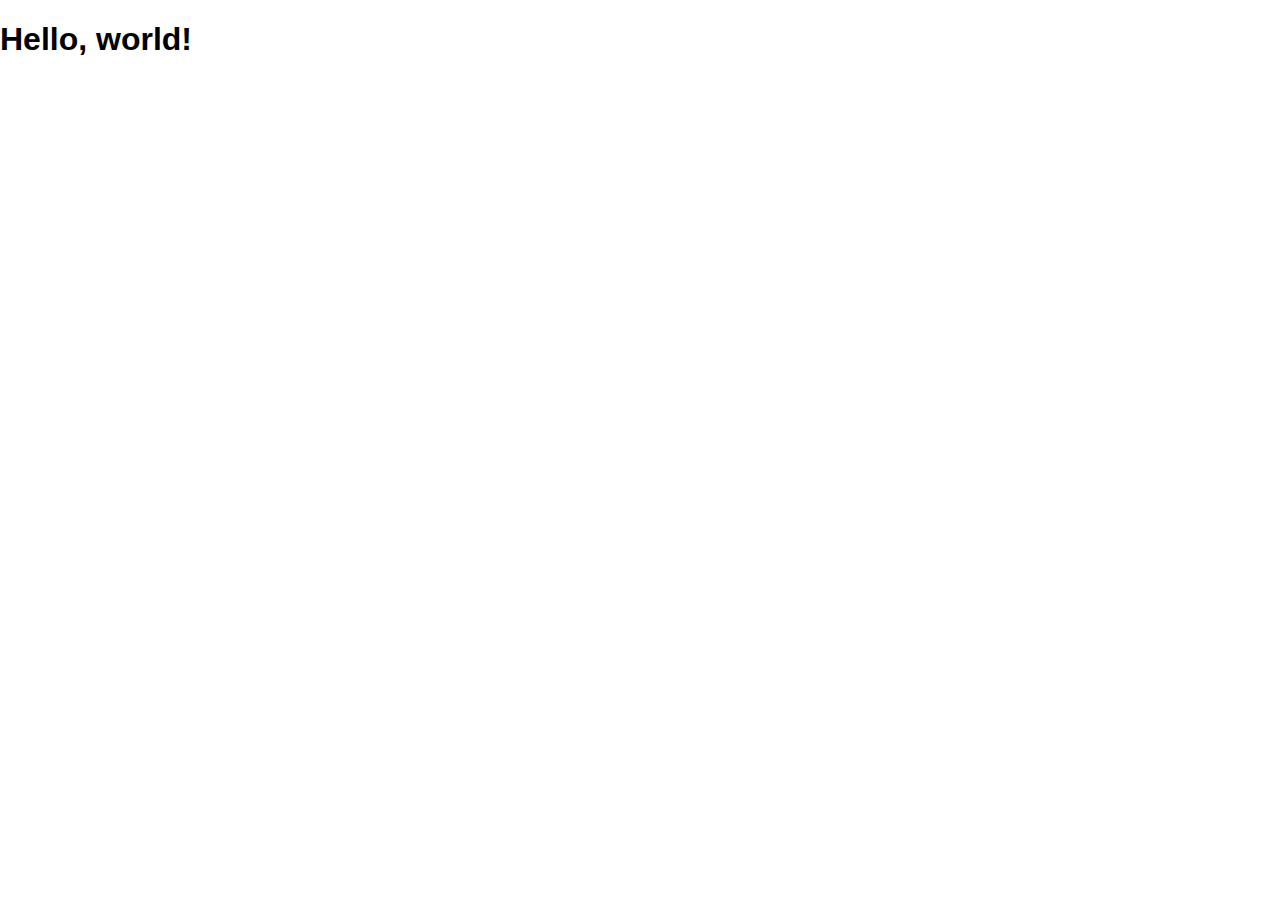
==== src/index.html @ 3189168d "add html and assets file" ====
<!doctype html>
<html lang="en">
  <head>
    <!-- Required meta tags -->
    <meta charset="utf-8">
    <meta name="viewport" content="width=device-width, initial-scale=1">

    <!-- Bootstrap CSS -->
    <link href="https://cdn.jsdelivr.net/npm/bootstrap@5.1.0/dist/css/bootstrap.min.css" rel="stylesheet" integrity="sha384-KyZXEAg3QhqLMpG8r+8fhAXLRk2vvoC2f3B09zVXn8CA5QIVfZOJ3BCsw2P0p/We" crossorigin="anonymous">

    <!-- My CSS -->
    <link rel="stylesheet" href="assets/css/style.css" />

    <title>Hello, world!</title>
  </head>
  <body>
    <h1>Hello, world!</h1>

    <script src="https://cdn.jsdelivr.net/npm/bootstrap@5.1.0/dist/js/bootstrap.bundle.min.js" integrity="sha384-U1DAWAznBHeqEIlVSCgzq+c9gqGAJn5c/t99JyeKa9xxaYpSvHU5awsuZVVFIhvj" crossorigin="anonymous"></script>

</html>
---- src/assets/css/style.css ----
body {
  padding: 0;
  margin: 0;
  font-family: "Proza Libre", sans-serif;
}
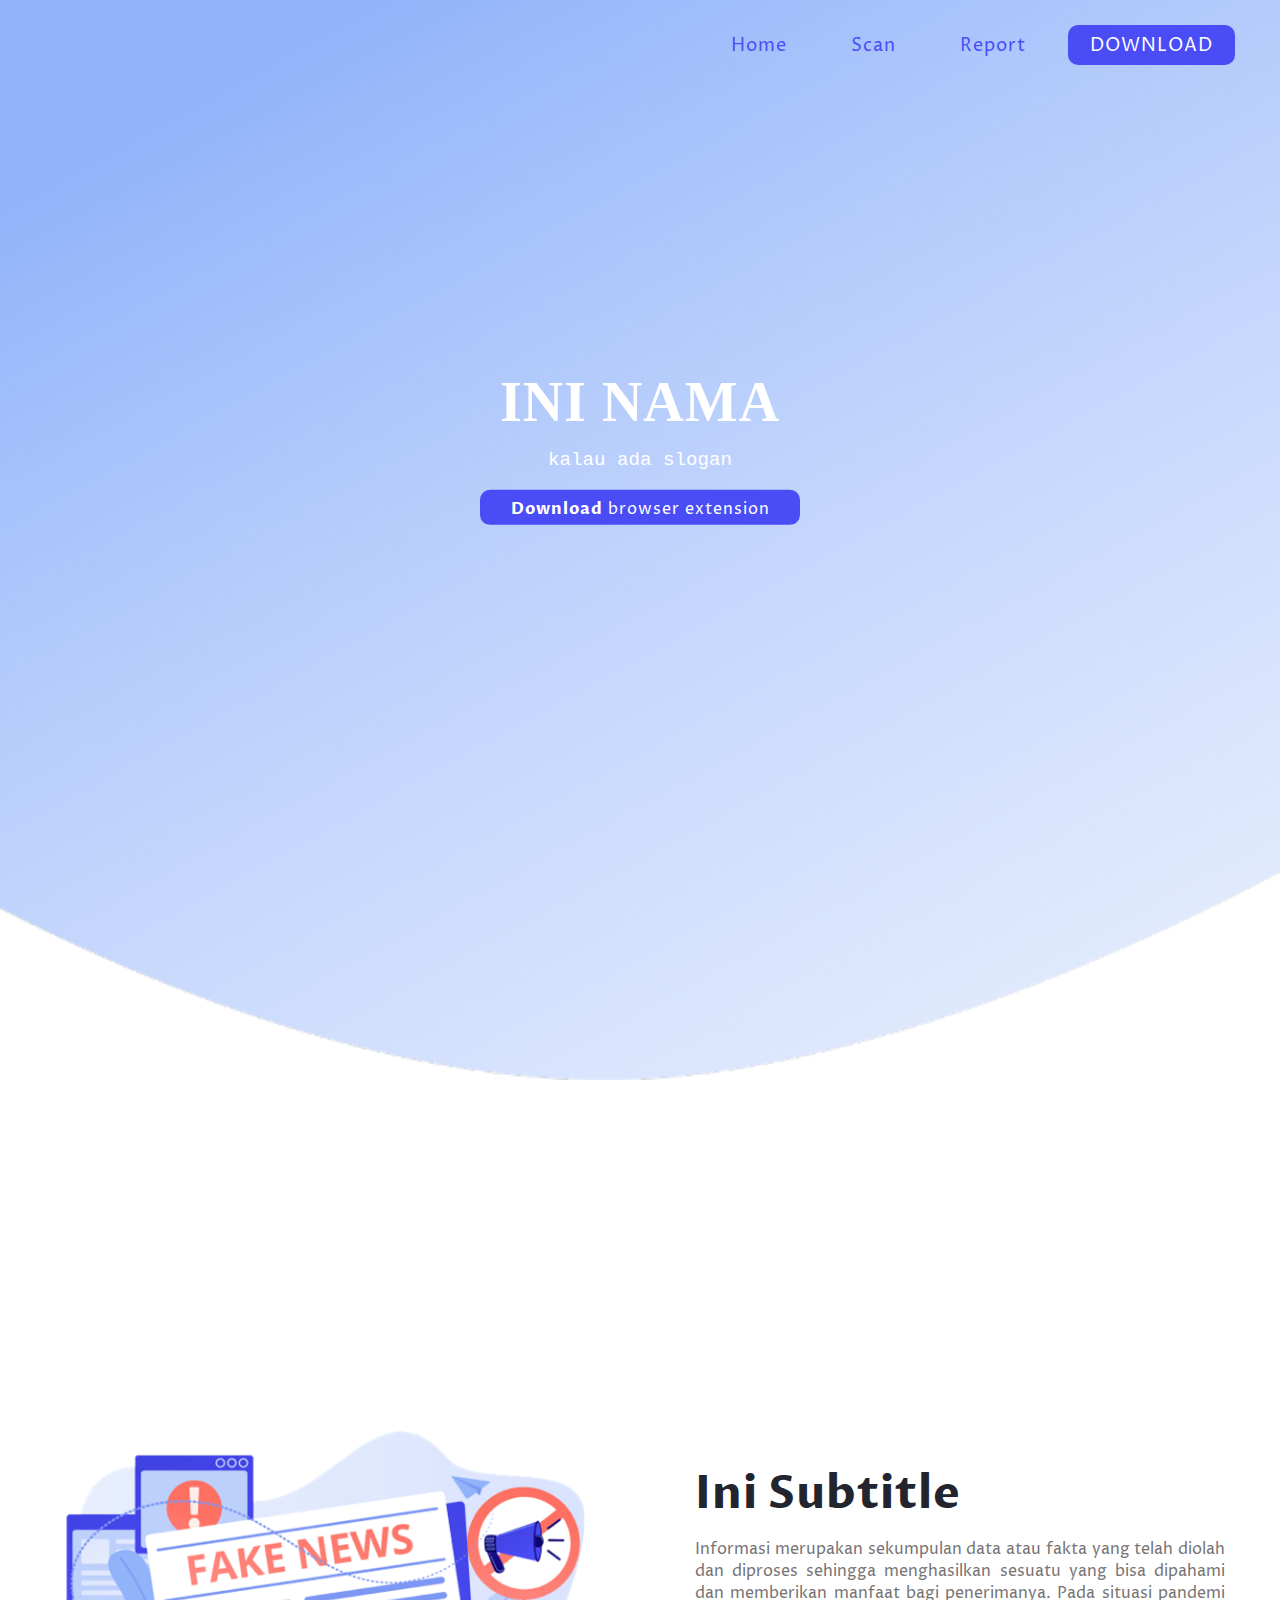
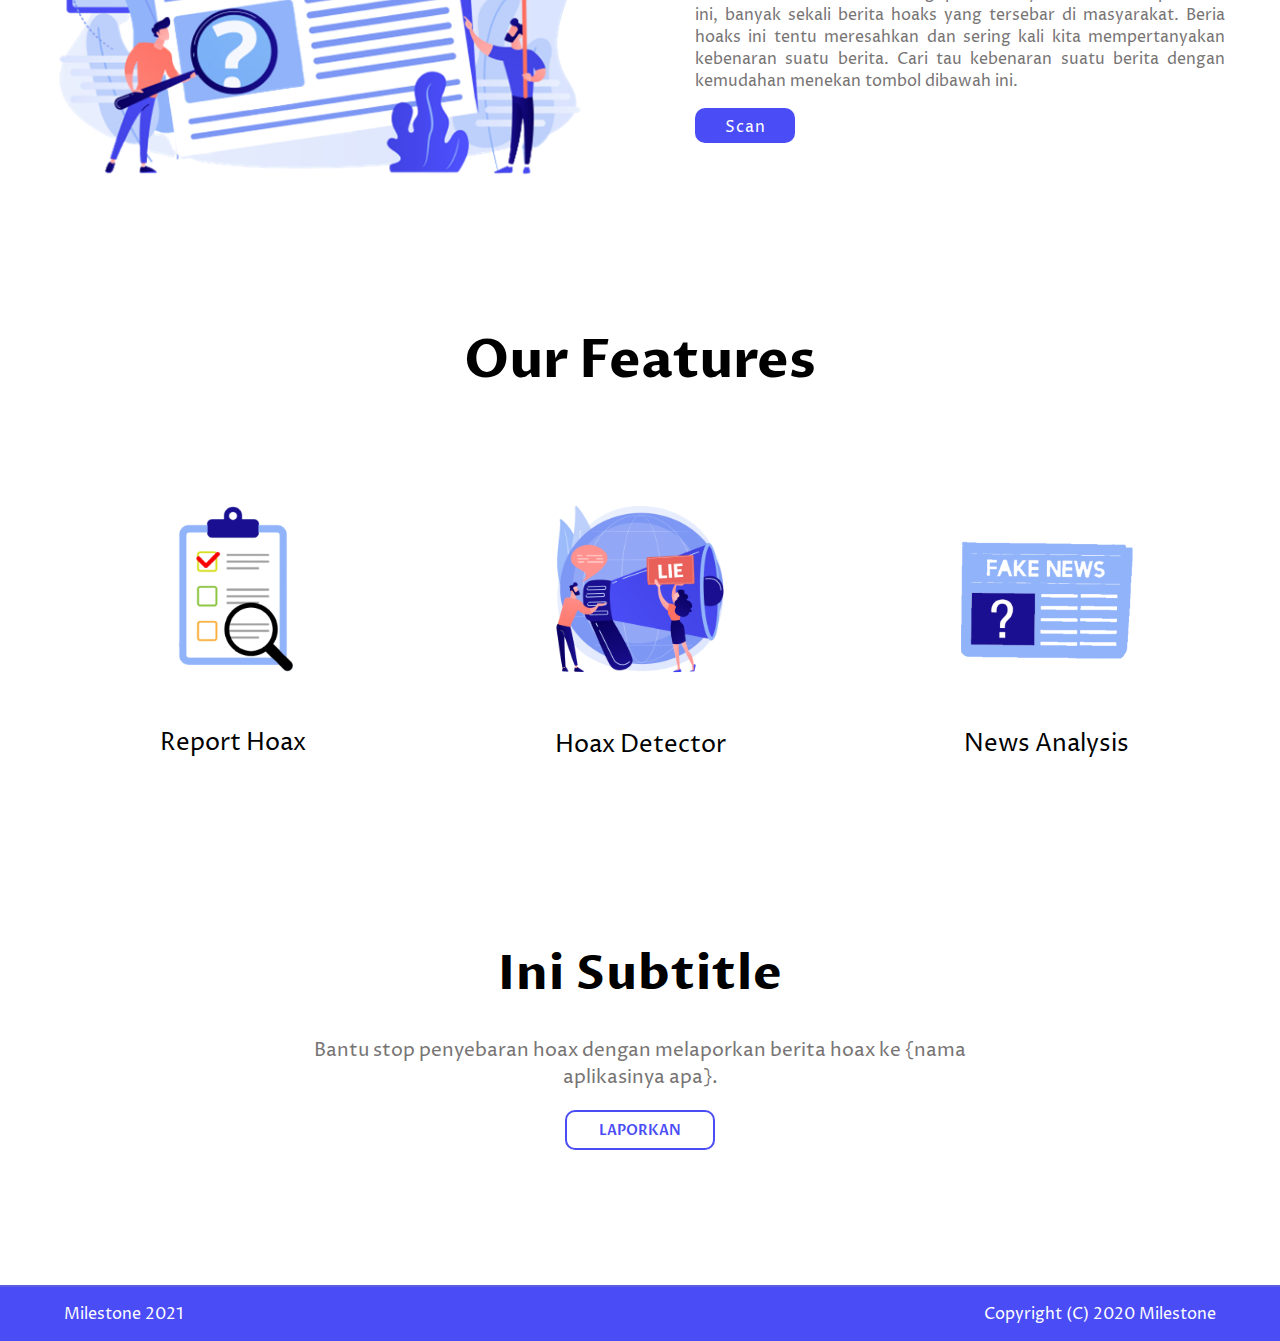
==== commit 0a0f5300: "add responsive and tidy things" ====
--- a/src/index.html
+++ b/src/index.html
@@ -1,21 +1,110 @@
-<!doctype html>
-<html lang="en">
+<!DOCTYPE html>
+<html>
   <head>
-    <!-- Required meta tags -->
-    <meta charset="utf-8">
-    <meta name="viewport" content="width=device-width, initial-scale=1">
-
-    <!-- Bootstrap CSS -->
-    <link href="https://cdn.jsdelivr.net/npm/bootstrap@5.1.0/dist/css/bootstrap.min.css" rel="stylesheet" integrity="sha384-KyZXEAg3QhqLMpG8r+8fhAXLRk2vvoC2f3B09zVXn8CA5QIVfZOJ3BCsw2P0p/We" crossorigin="anonymous">
-
-    <!-- My CSS -->
-    <link rel="stylesheet" href="assets/css/style.css" />
-
-    <title>Hello, world!</title>
+    <meta charset="utf-8" />
+    <title>Hoax Slayer</title>
+    <link rel="stylesheet" href="assets/css/landing.css" />
+    <link rel="shortcut icon" href="#" />
+    <link rel="preconnect" href="https://fonts.googleapis.com" />
+    <link rel="preconnect" href="https://fonts.gstatic.com" crossorigin />
+    <link href="https://fonts.googleapis.com/css2?family=Proza+Libre:wght@500;600;700&display=swap" rel="stylesheet" />
+    <style>
+      body {
+        font-family: "Proza Libre", sans-serif;
+      }
+    </style>
   </head>
   <body>
-    <h1>Hello, world!</h1>
+    <section class="main">
+      <nav>
+        <ul>
+          <li><a href="index.html">Home</a></li>
+          <li><a href="scan.html">Scan</a></li>
+          <li><a href="report.html">Report</a></li>
+          <li><a href="#" class="download">Download</a></li>
+        </ul>
+      </nav>
 
-    <script src="https://cdn.jsdelivr.net/npm/bootstrap@5.1.0/dist/js/bootstrap.bundle.min.js" integrity="sha384-U1DAWAznBHeqEIlVSCgzq+c9gqGAJn5c/t99JyeKa9xxaYpSvHU5awsuZVVFIhvj" crossorigin="anonymous"></script>
+      <!--main contentnya-->
+      <div class="home-content">
+        <!--tulisan gede-->
+        <div class="home-text">
+          <h1>INI NAMA</h1>
+          <p>kalau ada slogan</p>
 
+          <!--login button-->
+          <a href="login.html" class="main-button"><b>Download</b>&nbsp;browser extension</a>
+        </div>
+      </div>
+    </section>
+    <!--services----------------------->
+    <section class="services">
+      <!--heading----------->
+      <div class="services-heading">
+        <div class="services-service">
+          <img src="assets\img\fakenews.png" alt="" width="100%" />
+        </div>
+        <div class="services-service">
+          <h2>Ini Subtitle</h2>
+          <div class="services-text">
+            <p>
+              Informasi merupakan sekumpulan data atau fakta yang telah diolah dan diproses sehingga menghasilkan sesuatu yang bisa dipahami dan memberikan manfaat bagi penerimanya. Pada situasi pandemi ini, banyak sekali berita hoaks yang
+              tersebar di masyarakat. Beria hoaks ini tentu meresahkan dan sering kali kita mempertanyakan kebenaran suatu berita. Cari tau kebenaran suatu berita dengan kemudahan menekan tombol dibawah ini.
+            </p>
+            <a href="#" class="scan-button">Scan</a>
+          </div>
+        </div>
+      </div>
+      <section id="ourfeatures">
+        <div class="container">
+          <div class="row text-center">
+            <div class="col">
+              <h2>Our Features</h2>
+            </div>
+          </div>
+          <div class="row">
+            <div class="col-4 col-md-6">
+              <div class="card">
+                <img src="assets\img\gambar1.png" class="card-img-top" alt="gambar 1" />
+                <div class="feature-1">
+                  <p class="card-text">Report Hoax</p>
+                </div>
+              </div>
+            </div>
+            <div class="col-4 col-md-6">
+              <div class="card">
+                <img src="assets\img\gambar2.png" class="card-img-top" alt="gambar 1" />
+                <div class="feature-2">
+                  <p class="card-text">Hoax Detector</p>
+                </div>
+              </div>
+            </div>
+            <div class="col-4 col-md-6">
+              <div class="card">
+                <img src="assets\img\gambar3.png" class="card-img-top" alt="gambar 1" />
+                <div class="feature-3">
+                  <p class="card-text">News Analysis</p>
+                </div>
+              </div>
+            </div>
+          </div>
+        </div>
+      </section>
+      <!--box-container----------------->
+      <div class="box-container-bottom">
+        <!--box-1-------->
+        <div class="box-bot">
+          <font>Ini Subtitle</font>
+          <p>Bantu stop penyebaran hoax dengan melaporkan berita hoax ke {nama aplikasinya apa}.</p>
+          <!--btn--------->
+          <a href="report.html">Laporkan</a>
+        </div>
+      </div>
+    </section>
+  </body>
+  <!--footer------------->
+  <footer>
+    <a href="#">Milestone 2021</a>
+    <p>Copyright (C) 2020 Milestone</p>
+  </footer>
 </html>
--- a/src/assets/css/landing.css
+++ b/src/assets/css/landing.css
@@ -0,0 +1,330 @@
+body {
+  margin: 0px;
+  padding: 0px;
+  font-family: calibri;
+}
+* {
+  box-sizing: border-box;
+}
+ul {
+  list-style: none;
+}
+a {
+  text-decoration: none;
+}
+
+/*background */
+.main {
+  width: 100%;
+  height: 150vh;
+  background-image: url("../img/blue.png");
+  background-size: 120% 80%;
+  background-position: top center;
+  background-repeat: no-repeat;
+}
+
+nav {
+  display: flex;
+  align-items: center;
+  justify-content: flex-end;
+  padding: 10px 30px;
+  background-color: transparent;
+  z-index: 1;
+  width: 100%;
+  top: 0;
+}
+
+nav ul {
+  display: flex;
+  margin: 5px;
+  padding: 0px;
+  margin-left: 17.5cm;
+}
+
+/*scan report donlot dkk.*/
+nav ul li a {
+  height: 40px;
+  line-height: 43px;
+  margin: 10px;
+  padding: 0px 22px;
+  display: flex;
+  font-size: 1.1rem;
+  font-weight: 400;
+  color: #4a4cf6;
+  letter-spacing: 1px;
+  border-radius: 10px;
+}
+
+.download {
+  height: 40px;
+  line-height: 43px;
+  margin: 10px;
+  padding: 0px 22px;
+  display: flex;
+  font-size: 1.1rem;
+  text-transform: uppercase;
+  font-weight: 400;
+  color: #ffffff;
+  letter-spacing: 1px;
+  background-color: #4a4cf6;
+  border-radius: 10px;
+}
+
+.download:hover {
+  background-color: #04054d;
+  color: #fff;
+  border-radius: 10px;
+  box-shadow: 5px 5px 20px rgb(112, 157, 241);
+  transition: all ease 0.2s;
+}
+
+nav ul li a:hover {
+  background-color: #4a4cf6;
+  color: #fff;
+  border-radius: 10px;
+  box-shadow: 5px 5px 20px rgb(112, 157, 241);
+  transition: all ease 0.2s;
+}
+/*----------------------------------------------------------------------------*/
+.home-content {
+  display: flex;
+  justify-content: space-around;
+  align-items: center;
+  position: absolute;
+  left: 50%;
+  top: 50%;
+  transform: translate(-50%, -50%);
+  width: 90%;
+  text-align: center;
+}
+/* LOGO UTAMA WEB */
+.home-img {
+  width: 300px;
+  height: 200px;
+  margin: 100px;
+}
+.home-img img {
+  width: 100%;
+  height: 100%;
+  object-fit: contain;
+  object-position: center;
+}
+
+/*Kata-kata web*/
+.home-text {
+  width: 500px;
+  margin: 20px;
+}
+.home-text h1 {
+  font-size: 3.5rem;
+  line-height: 55px;
+  color: rgb(255, 255, 255);
+  letter-spacing: 1px;
+  font-weight: 700;
+  margin: 0px;
+  font-family: Georgia, "Times New Roman", Times, serif;
+}
+.home-text p {
+  font-size: 1.2rem;
+  color: rgb(255, 255, 255);
+  font-family: "Courier New", Courier, monospace;
+}
+.main-button {
+  width: 320px;
+  height: 35px;
+  display: block;
+  /* justify-content: center;
+  align-items: center;  */
+  margin-left: auto;
+  margin-right: auto;
+  background-color: #4a4cf6;
+  text-align: center;
+  padding: 7.5px;
+  color: rgb(255, 255, 255);
+  letter-spacing: 1px;
+  border-radius: 10px;
+}
+.main-button:hover {
+  background-color: #04054d;
+  box-shadow: 5px 10px 30px rgba(100, 143, 224, 0.911);
+  transition: all ease 0.4s;
+}
+
+.services-heading {
+  display: flex;
+  align-items: center;
+}
+.services-service {
+  flex: 50%;
+  padding: 55px;
+  text-align: justify;
+}
+
+.services-heading h2 {
+  line-height: 55px;
+  font-size: 2.8rem;
+  color: #22252e;
+  letter-spacing: 1px;
+  font-weight: 700;
+  margin: 0px;
+}
+.services-heading p {
+  font-size: 1rem;
+  color: #777474;
+  width: 100%;
+}
+.scan-button {
+  width: 100px;
+  height: 35px;
+  display: block;
+  background-color: #4a4cf6;
+  text-align: center;
+  padding: 7.5px;
+  color: rgb(255, 255, 255);
+  letter-spacing: 1px;
+  border-radius: 10px;
+}
+.scan-button:hover {
+  background-color: #04054d;
+  box-shadow: 5px 10px 30px rgba(100, 143, 224, 0.911);
+  transition: all ease 0.4s;
+}
+
+.col {
+  display: flex;
+  align-items: center;
+  justify-content: center;
+  text-align: center;
+  font-size: 2.2rem;
+  margin: auto;
+}
+
+.row {
+  display: flex;
+  justify-content: center;
+  align-items: center;
+  flex-wrap: wrap;
+  margin: 20px 30px;
+}
+.col-4 {
+  flex: 33.33%;
+  padding: 20px;
+}
+
+.card {
+  text-align: center;
+}
+.card img {
+  display: inline-block;
+  width: 60%;
+  margin: 0 1% 0 1%;
+}
+.card-text {
+  font-size: 1.5rem;
+}
+
+.feature-1 {
+  text-align: center;
+}
+
+.box-container-bottom {
+  display: flex;
+  justify-content: center;
+  align-items: center;
+  flex-wrap: wrap;
+  margin: 20px 30px;
+}
+.box-bot {
+  display: flex;
+  flex-direction: column;
+  justify-content: center;
+  align-items: center;
+  width: 500px;
+  height: 400px;
+  text-align: center;
+  border-radius: 10px;
+  background-color: transparent;
+  margin: 20px;
+  flex-grow: 1;
+}
+.box-bot font {
+  font-size: 3rem;
+  color: black;
+  letter-spacing: 1px;
+  font-weight: 700;
+}
+.box-bot p {
+  margin-top: 30px;
+  font-size: 1.2rem;
+  color: #777474;
+  display: block;
+  display: -webkit-box;
+  -webkit-line-clamp: 3;
+  -webkit-box-orient: vertical;
+  overflow: hidden;
+  text-overflow: ellipsis;
+  max-width: 700px;
+}
+.box-bot a {
+  width: 150px;
+  height: 40px;
+  display: flex;
+  justify-content: center;
+  align-items: center;
+  border: 2px solid #4a4cf6;
+  text-transform: uppercase;
+  margin: auto;
+  border-radius: 10px;
+  font-weight: 600;
+  font-size: 0.9rem;
+  color: #4a4cf6;
+  margin: 0px;
+}
+.box-bot a:hover {
+  background-color: #4a4cf6;
+  color: #fff;
+  box-shadow: 5px 10px 30px rgb(121, 151, 236);
+  transition: all ease 0.3s;
+  border-radius: 10px;
+}
+
+/*footer*/
+footer {
+  width: 100%;
+  display: flex;
+  justify-content: space-between;
+  align-items: center;
+  padding: 0px 5%;
+  border-top: 2px solid rgba(167, 167, 167, 0.2);
+  background-color: #4a4cf6;
+}
+footer a,
+footer p {
+  color: rgb(255, 255, 255);
+}
+
+/* Responsive */
+@media only screen and (max-width: 855px) {
+  .services-heading {
+    flex-direction: column;
+  }
+  .services-service {
+    padding: 0px 55px 0px 55px;
+    display: flex;
+    flex-direction: column;
+  }
+  .services-text {
+    display: flex;
+    flex-direction: column;
+    align-items: center;
+  }
+}
+
+@media only screen and (max-width: 535px) {
+  .services-heading {
+    flex-direction: column;
+  }
+  .services-service {
+    padding: 0px 55px 0px 55px;
+  }
+}
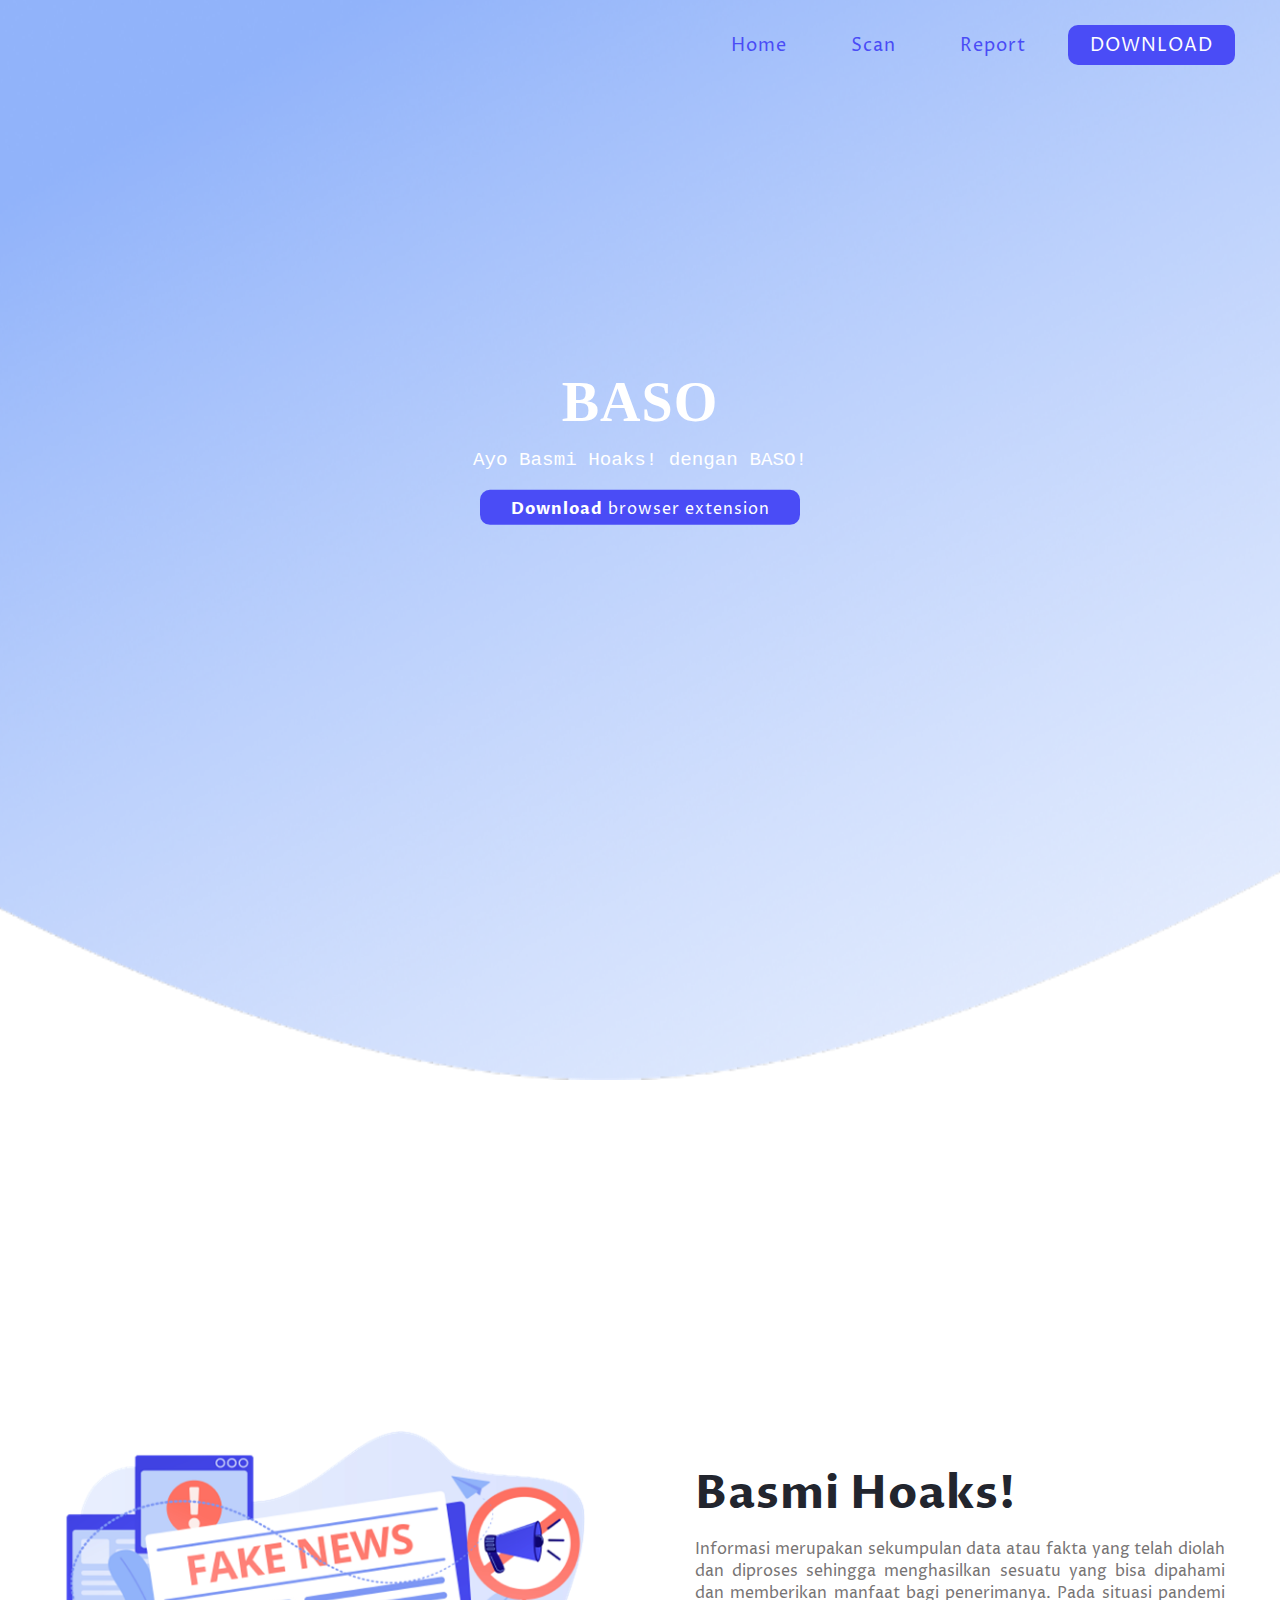
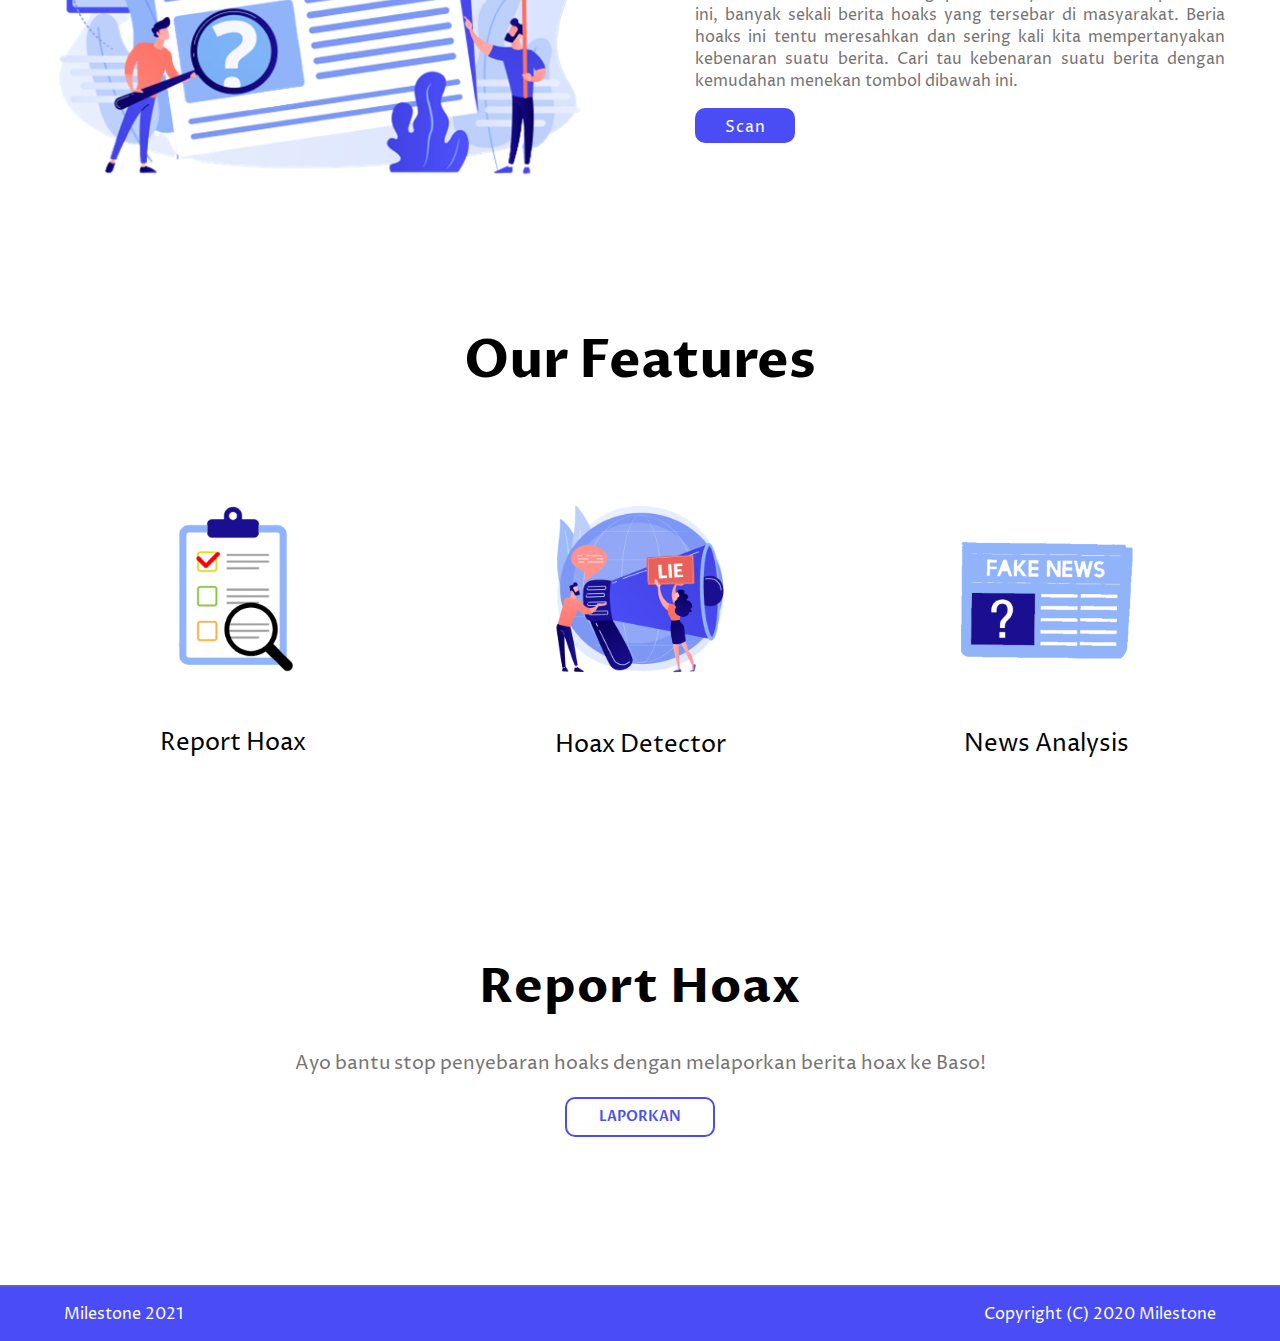
==== commit c9ebc887: "add copywriting" ====
--- a/src/index.html
+++ b/src/index.html
@@ -2,7 +2,7 @@
 <html>
   <head>
     <meta charset="utf-8" />
-    <title>Hoax Slayer</title>
+    <title>Baso</title>
     <link rel="stylesheet" href="assets/css/landing.css" />
     <link rel="shortcut icon" href="#" />
     <link rel="preconnect" href="https://fonts.googleapis.com" />
@@ -29,8 +29,8 @@
       <div class="home-content">
         <!--tulisan gede-->
         <div class="home-text">
-          <h1>INI NAMA</h1>
-          <p>kalau ada slogan</p>
+          <h1>BASO</h1>
+          <p>Ayo Basmi Hoaks! dengan BASO!</p>
 
           <!--login button-->
           <a href="login.html" class="main-button"><b>Download</b>&nbsp;browser extension</a>
@@ -45,13 +45,13 @@
           <img src="assets\img\fakenews.png" alt="" width="100%" />
         </div>
         <div class="services-service">
-          <h2>Ini Subtitle</h2>
+          <h2>Basmi Hoaks!</h2>
           <div class="services-text">
             <p>
               Informasi merupakan sekumpulan data atau fakta yang telah diolah dan diproses sehingga menghasilkan sesuatu yang bisa dipahami dan memberikan manfaat bagi penerimanya. Pada situasi pandemi ini, banyak sekali berita hoaks yang
               tersebar di masyarakat. Beria hoaks ini tentu meresahkan dan sering kali kita mempertanyakan kebenaran suatu berita. Cari tau kebenaran suatu berita dengan kemudahan menekan tombol dibawah ini.
             </p>
-            <a href="#" class="scan-button">Scan</a>
+            <a href="scan.html" class="scan-button">Scan</a>
           </div>
         </div>
       </div>
@@ -94,8 +94,8 @@
       <div class="box-container-bottom">
         <!--box-1-------->
         <div class="box-bot">
-          <font>Ini Subtitle</font>
-          <p>Bantu stop penyebaran hoax dengan melaporkan berita hoax ke {nama aplikasinya apa}.</p>
+          <font>Report Hoax</font>
+          <p>Ayo bantu stop penyebaran hoaks dengan melaporkan berita hoax ke Baso!</p>
           <!--btn--------->
           <a href="report.html">Laporkan</a>
         </div>
